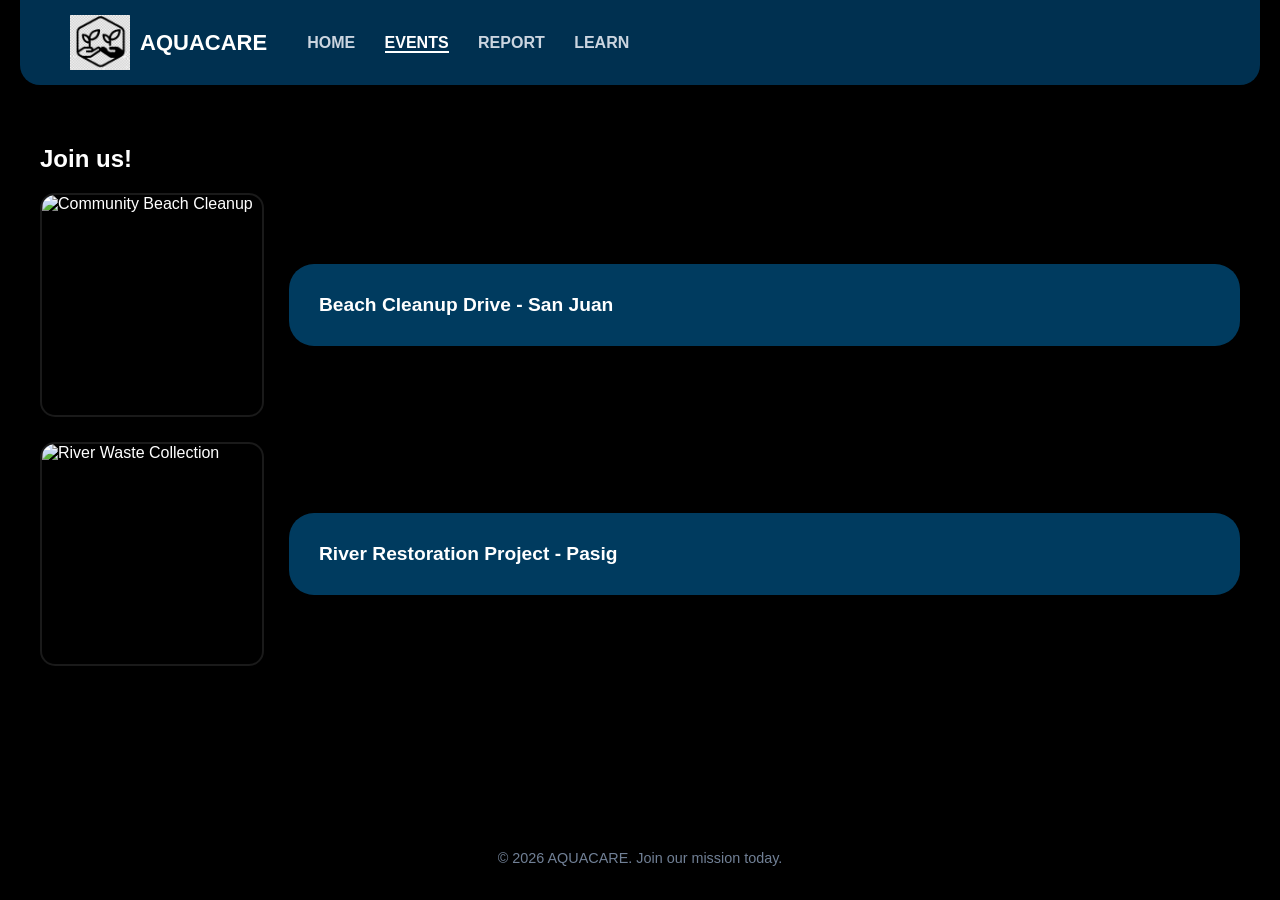
==== events.html @ 704a0a02 "Add files via upload" ====
<!DOCTYPE html>
<html lang="en">
<head>
    <meta charset="UTF-8">
    <title>AQUACARE | Events</title>
    <link rel="stylesheet" href="style.css">
</head>
<body>
    <header>
        <div class="logo">
            <img src="logo.png" alt="AquaCare Logo" width="60">
            AQUACARE
        </div>
        <nav>
            <a href="index.html">HOME</a>
            <a href="events.html" class="active">EVENTS</a>
            <a href="report.html">REPORT</a>
            <a href="learn.html">LEARN</a>
        </nav>
    </header>

    <main>
        <section class="content-container">
            <h1 class="page-title">Join us!</h1>
            
            <div class="event-card">
                <img src="image_c1b2e5.png" alt="Community Beach Cleanup" class="event-img">
                <div class="event-details-box">Beach Cleanup Drive - San Juan</div>
            </div>

            <div class="event-card">
                <img src="image_c1b2c6.png" alt="River Waste Collection" class="event-img">
                <div class="event-details-box">River Restoration Project - Pasig</div>
            </div>
        </section>
    </main>

    <footer>
        <p>&copy; 2026 AQUACARE. Join our mission today.</p>
    </footer>
</body>
</html>
---- style.css ----
body {
    margin: 0;
    font-family: 'Segoe UI', Tahoma, Geneva, Verdana, sans-serif;
    
    background: linear-gradient(rgba(0, 0, 0, 0.85), rgba(0, 0, 0, 0.7)), 
                url('https://images.unsplash.com/photo-1551244072-5d12893278ab?auto=format&fit=crop&q=80&w=2000');
    background-size: cover;
    background-attachment: fixed;
    background-color: #000; 
    color: white;
    min-height: 100vh;
    display: flex;
    flex-direction: column;
}

header {
    background-color: rgba(0, 60, 100, 0.8); 
    padding: 15px 50px;
    display: flex;
    align-items: center;
    border-radius: 0 0 20px 20px;
    margin: 0 20px;
    backdrop-filter: blur(10px); 
}

.logo {
    font-weight: bold;
    font-size: 22px;
    margin-right: 40px;
    display: flex;
    align-items: center;
    gap: 10px;
}

nav a {
    color: #cbd5e0;
    text-decoration: none;
    margin-right: 25px;
    font-weight: bold;
    transition: color 0.3s ease;
}

nav a:hover {
    color: white;
}

nav a.active {
    border-bottom: 2px solid white;
    color: white;
}

main {
    flex: 1;
    padding: 40px;
}

footer {
    background: rgba(0, 0, 0, 0.9);
    text-align: center;
    padding: 20px;
    margin-top: 40px;
    font-size: 0.9rem;
    color: #718096;
}


.hero-banner {
    background: rgba(0, 119, 190, 0.6);
    color: #f3f4f8;
    padding: 25px 50px;
    border-radius: 50px;
    display: inline-block;
    font-size: 28px;
    font-weight: 800;
    margin: 50px 0;
    text-align: center;
    box-shadow: 0 10px 25px rgba(0,0,0,0.5);
}

.info-box {
    background: rgba(0, 119, 190, 0.6);
    padding: 35px;
    border-radius: 30px;
    max-width: 800px;
    line-height: 1.8;
    backdrop-filter: blur(5px);
}

.event-card {
    display: flex;
    gap: 25px;
    margin-bottom: 25px;
    align-items: center;
}

.event-img {
    width: 220px;
    height: 220px;
    border-radius: 15px;
    object-fit: cover;
    border: 2px solid rgba(255,255,255,0.1);
}

.event-details-box {
    background: rgba(0, 119, 190, 0.5);
    flex: 1;
    border-radius: 25px;
    display: flex;
    align-items: center;
    padding: 30px;
    font-weight: bold;
    font-size: 1.2rem;
    backdrop-filter: blur(5px);
}

.report-layout {
    display: grid;
    grid-template-columns: 1fr 1fr;
    gap: 60px;
    align-items: center;
}

.report-form {
    background: rgba(0, 119, 190, 0.4);
    padding: 40px;
    border-radius: 40px;
    backdrop-filter: blur(10px);
}

.upload-area {
    border: 2px dashed rgba(255, 255, 255, 0.5);
    padding: 40px;
    text-align: center;
    border-radius: 20px;
    margin-bottom: 25px;
    background: rgba(0,0,0,0.2);
}

.input-field {
    background: #0f172a;
    padding: 18px;
    border-radius: 15px;
    margin-bottom: 20px;
    color: #e2e8f0;
    border: 1px solid rgba(255,255,255,0.1);
}
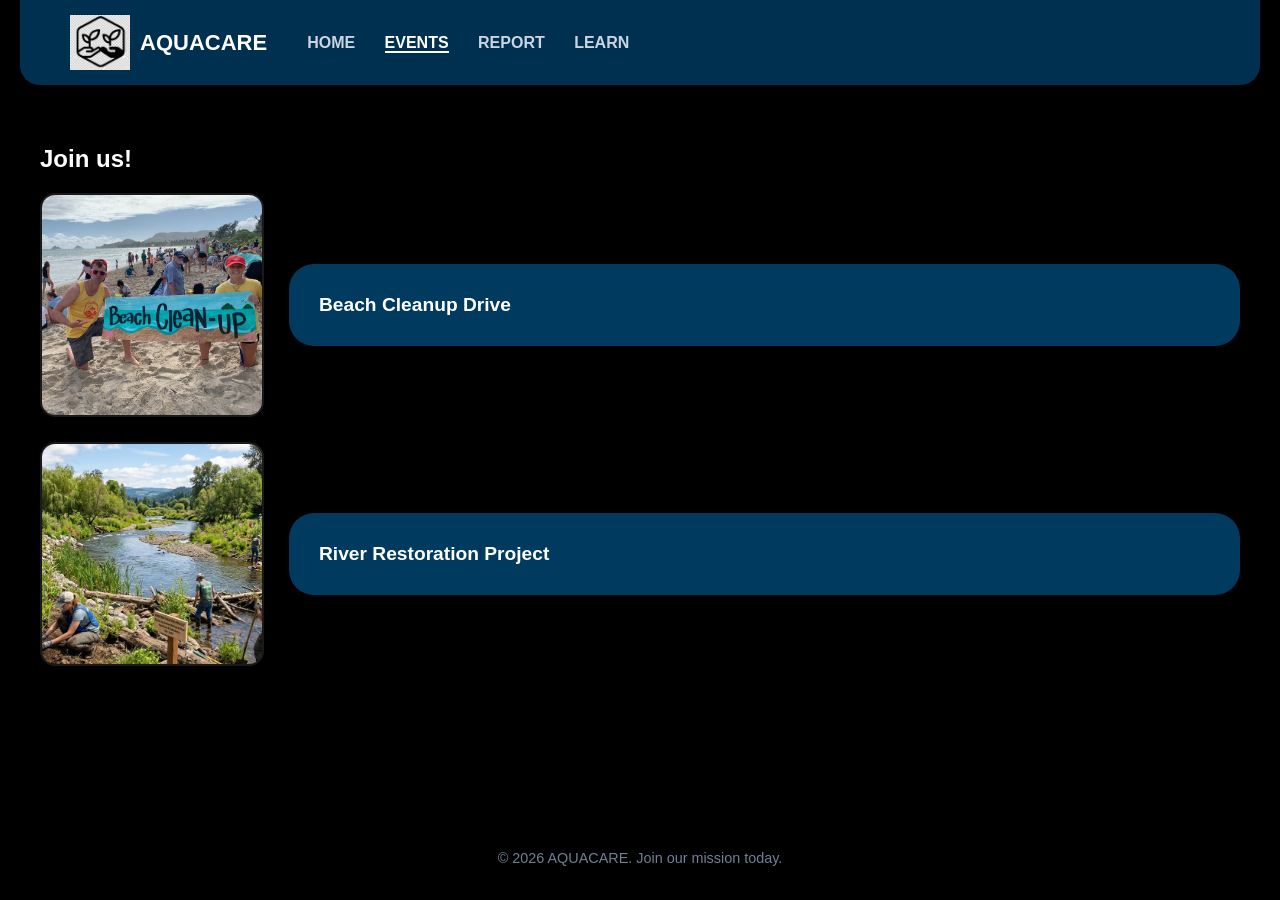
==== commit 89aa3c76: "Add files via upload" ====
--- a/events.html
+++ b/events.html
@@ -24,13 +24,13 @@
             <h1 class="page-title">Join us!</h1>
             
             <div class="event-card">
-                <img src="image_c1b2e5.png" alt="Community Beach Cleanup" class="event-img">
-                <div class="event-details-box">Beach Cleanup Drive - San Juan</div>
+                <img src="cleanup.webp" alt="Community Beach Cleanup" class="event-img">
+                <div class="event-details-box">Beach Cleanup Drive </div>
             </div>
 
             <div class="event-card">
-                <img src="image_c1b2c6.png" alt="River Waste Collection" class="event-img">
-                <div class="event-details-box">River Restoration Project - Pasig</div>
+                <img src="restoration.jpg" alt="River Waste Collection" class="event-img">
+                <div class="event-details-box">River Restoration Project </div>
             </div>
         </section>
     </main>
--- a/style.css
+++ b/style.css
@@ -143,4 +143,105 @@
     margin-bottom: 20px;
     color: #e2e8f0;
     border: 1px solid rgba(255,255,255,0.1);
+}
+
+
+.input-field {
+    width: 100%; 
+    box-sizing: border-box; 
+    border: 1px solid rgba(255, 255, 255, 0.1);
+    outline: none;
+    font-family: inherit;
+    font-size: 1rem;
+    display: block;
+}
+
+
+.description-field {
+    resize: vertical; /
+    min-height: 120px;
+}
+
+
+.upload-area {
+    display: block;
+    cursor: pointer;
+    transition: background 0.3s ease;
+}
+
+.upload-area:hover {
+    background: rgba(255, 255, 255, 0.1);
+}
+
+
+.hidden-input {
+    display: none;
+}
+
+/* Submit Button Styling */
+.submit-btn {
+    background: #00d2ff; /* A bright water-blue */
+    background: linear-gradient(to right, #00d2ff, #3a7bd5);
+    color: white;
+    border: none;
+    padding: 15px 30px;
+    border-radius: 15px;
+    font-weight: bold;
+    font-size: 1rem;
+    cursor: pointer;
+    width: 100%;
+    transition: transform 0.2s ease, box-shadow 0.2s ease;
+    text-transform: uppercase;
+    letter-spacing: 1px;
+}
+
+.submit-btn:hover {
+    transform: translateY(-2px);
+    box-shadow: 0 5px 15px rgba(0, 210, 255, 0.4);
+}
+
+.submit-btn:active {
+    transform: translateY(0);
+}
+
+/* Styling for the Learn Page specifically */
+.learn-header {
+    text-align: center;
+    margin-bottom: 50px;
+}
+
+.learn-header h1 {
+    font-size: 3.5rem;
+    margin-bottom: 10px;
+    letter-spacing: 2px;
+}
+
+.subtitle {
+    font-size: 1.2rem;
+    color: #cbd5e0;
+}
+
+/* List styling inside info-boxes */
+.info-box ul {
+    list-style-type: none;
+    padding-left: 0;
+}
+
+.info-box li {
+    margin-bottom: 15px;
+    padding-left: 25px;
+    position: relative;
+}
+
+.info-box li::before {
+    content: "💧";
+    position: absolute;
+    left: 0;
+}
+
+
+@media (max-width: 900px) {
+    .report-layout {
+        grid-template-columns: 1fr;
+    }
 }
